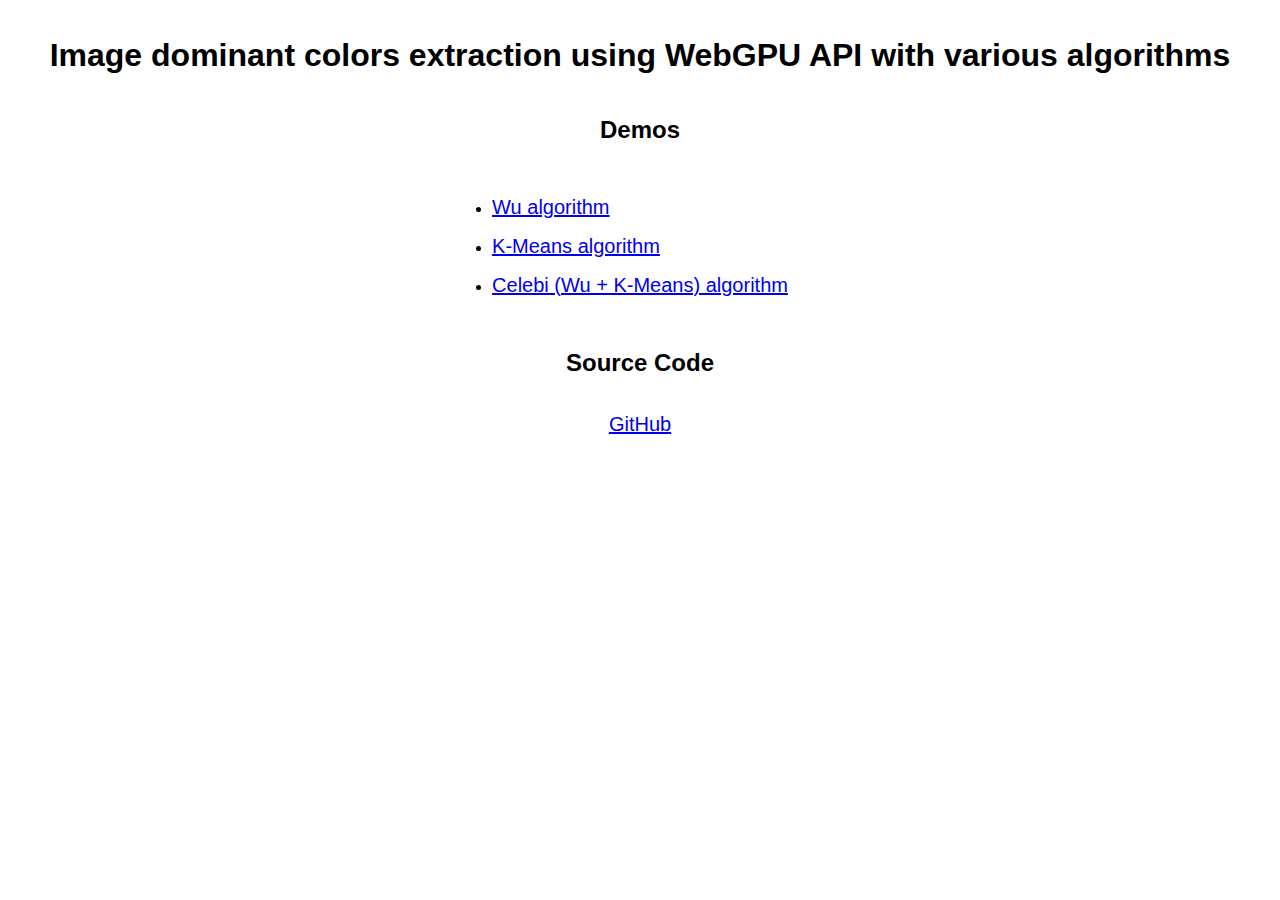
==== index.html @ b3cf2988 "init" ====
<!DOCTYPE html>

<html>
  <head>
    <meta charset='UTF-8'>
    <meta name="viewport" content="width=device-width, initial-scale=1.0">
    <title>Image dominant colors extraction using WebGPU API with various algorithms</title>
    <link rel='stylesheet' href='styles.css'>
  </head>
  <body>
    <h1>Image dominant colors extraction using WebGPU API with various algorithms</h1>

    <h2>Demos</h2>
    <ul>
      <li><a href='demo/wu/index.html'>Wu algorithm</a></li>
      <li><a href='demo/kmeans/index.html'>K-Means algorithm</a></li>
      <li><a href='demo/celebi/index.html'>Celebi (Wu + K-Means) algorithm</a></li>
    </ul>

    <h2>Source Code</h2>
    <p><a href='https://github.com/IvanLudvig/image-palette-webgpu' target="_blank">GitHub</a></p>

  </body>
</html>
---- styles.css ----
body {
    padding: 16px;
    margin: 0;
    background-color: #fff;
    font-family: Arial, Helvetica, sans-serif;
    display: flex;
    flex-direction: column;
    align-items: center;
}

h1 {
    color: #000;
    text-align: center;
}

ul {
    padding: 0;
}

ul li {
    margin: 16px;
}

a {
    font-size: 1.25em;
}
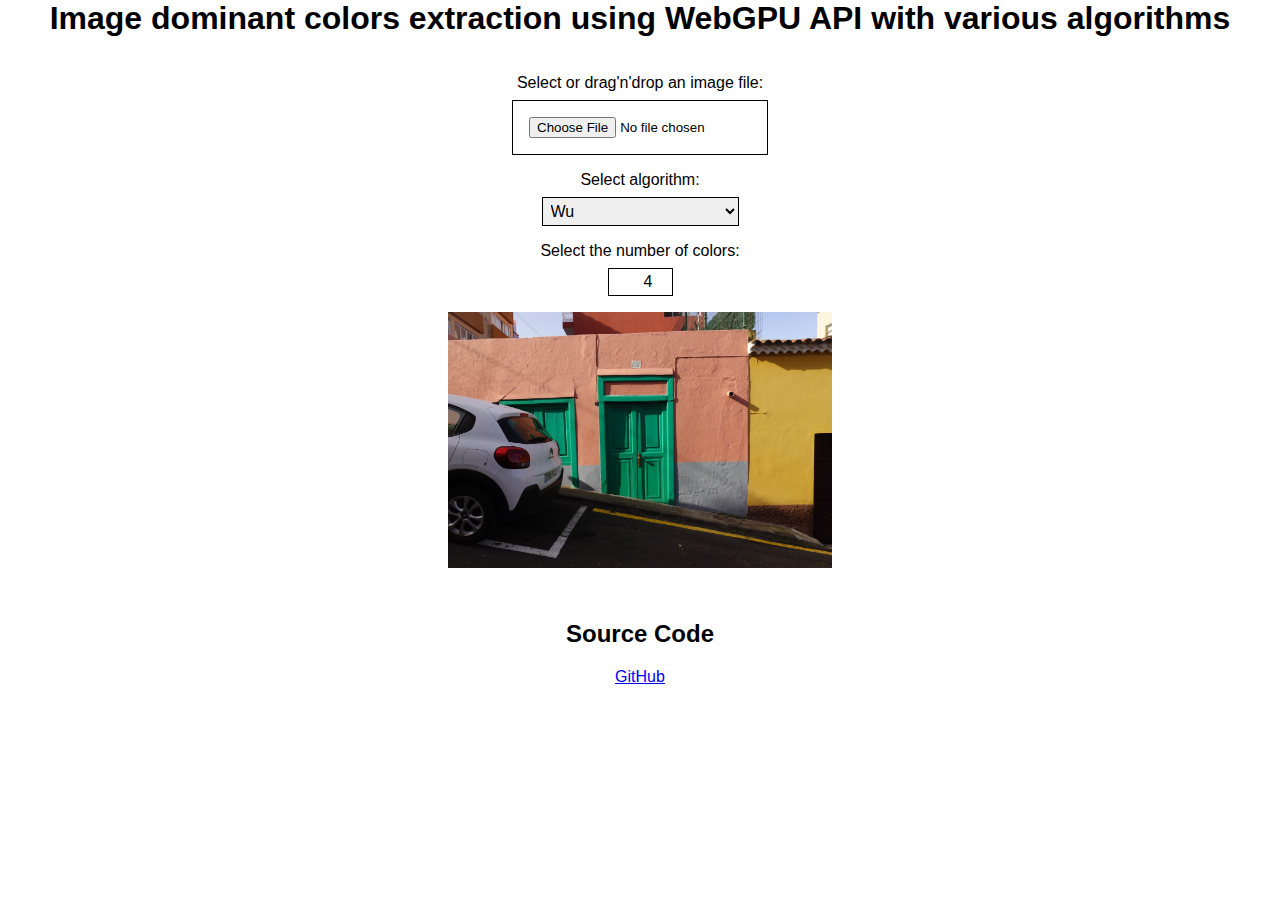
==== commit 489c6ef6: "Improve demo" ====
--- a/index.html
+++ b/index.html
@@ -1,24 +1,40 @@
-<!DOCTYPE html>
-
 <html>
   <head>
     <meta charset='UTF-8'>
     <meta name="viewport" content="width=device-width, initial-scale=1.0">
     <title>Image dominant colors extraction using WebGPU API with various algorithms</title>
-    <link rel='stylesheet' href='styles.css'>
+    <link rel='stylesheet' href='./styles.css'>
   </head>
   <body>
     <h1>Image dominant colors extraction using WebGPU API with various algorithms</h1>
 
-    <h2>Demos</h2>
-    <ul>
-      <li><a href='demo/wu/index.html'>Wu algorithm</a></li>
-      <li><a href='demo/kmeans/index.html'>K-Means algorithm</a></li>
-      <li><a href='demo/celebi/index.html'>Celebi (Wu + K-Means) algorithm</a></li>
-    </ul>
+    <div class='container'>
+      <div class='upload-container'>
+        <label for='image-upload'>Select or drag'n'drop an image file:</label>
+        <input type='file' id='image-upload' accept='image/*'>
+      </div>
+
+      <div class='algorithm-select-container'>
+        <label for='algorithm-select'>Select algorithm:</label>
+        <select id='algorithm-select'>
+          <option value='wu'>Wu</option>
+          <option value='kmeans'>K-Means</option>
+          <option value='celebi'>Celebi (Wu + K-Means)</option>
+        </select>
+      </div>
+
+      <div class='colors-num-container'>
+        <label for='k-input'>Select the number of colors:</label>
+        <input type='number' id='k-input' min='1' max='16' value='4'>
+      </div>
+
+      <img src='./image.jpg' alt='Image' style='max-width: 100%; max-height: 256px;' />
+      <div id='color-palette' class='color-palette'></div>
+    </div>
 
     <h2>Source Code</h2>
     <p><a href='https://github.com/IvanLudvig/image-palette-webgpu' target="_blank">GitHub</a></p>
 
+    <script type='module' src='./index.js'></script>
   </body>
 </html>
--- a/styles.css
+++ b/styles.css
@@ -1,26 +1,103 @@
 body {
-    padding: 16px;
+    padding: 0;
     margin: 0;
     background-color: #fff;
     font-family: Arial, Helvetica, sans-serif;
-    display: flex;
-    flex-direction: column;
-    align-items: center;
 }
 
-h1 {
+h1, h2 {
     color: #000;
     text-align: center;
 }
 
-ul {
-    padding: 0;
+p {
+    text-align: center;
 }
 
-ul li {
-    margin: 16px;
+.container {
+    display: flex;
+    flex-direction: column;
+    align-items: center;
+    gap: 16px;
+    width: calc(100% - 32px);
+    max-width: 1024px;
+    margin: 0 auto;
+    padding: 16px;
 }
 
-a {
-    font-size: 1.25em;
+.upload-container {
+    display: flex;
+    flex-direction: column;
+    justify-content: center;
+    align-items: center;
+    gap: 8px;
+    width: 100%;
+    max-width: 256px;
 }
+
+.upload-container input {
+    width: 100%;
+    padding: 16px;
+    border: 1px solid #000;
+    margin: auto;
+    text-align: center;
+}
+
+.color-palette {
+    display: flex;
+    gap: 12px;
+    flex-wrap: wrap;
+    justify-content: center;
+}
+
+.color-box {
+    display: flex;
+    flex-direction: column;
+    align-items: center;
+    gap: 8px;
+}
+
+.color-square {
+    width: 48px;
+    height: 48px;
+}
+
+.color-label {
+    font-size: 12px;
+    color: #000;
+    text-align: center;
+}
+
+.colors-num-container {
+    display: flex;
+    flex-direction: column;
+    gap: 8px;
+    align-items: center;
+}
+
+.algorithm-select-container {
+    display: flex;
+    flex-direction: column;
+    gap: 8px;
+    align-items: center;
+}
+
+#k-input {
+    padding: 4px;
+    border: 1px solid #000;
+    text-align: right;
+    font-size: 16px;
+}
+
+#algorithm-select {
+    padding: 4px;
+    border: 1px solid #000;
+    font-size: 16px;
+}
+
+button {
+    padding: 8px 16px;
+    margin: auto;
+    text-align: center;
+    font-size: 18px;
+}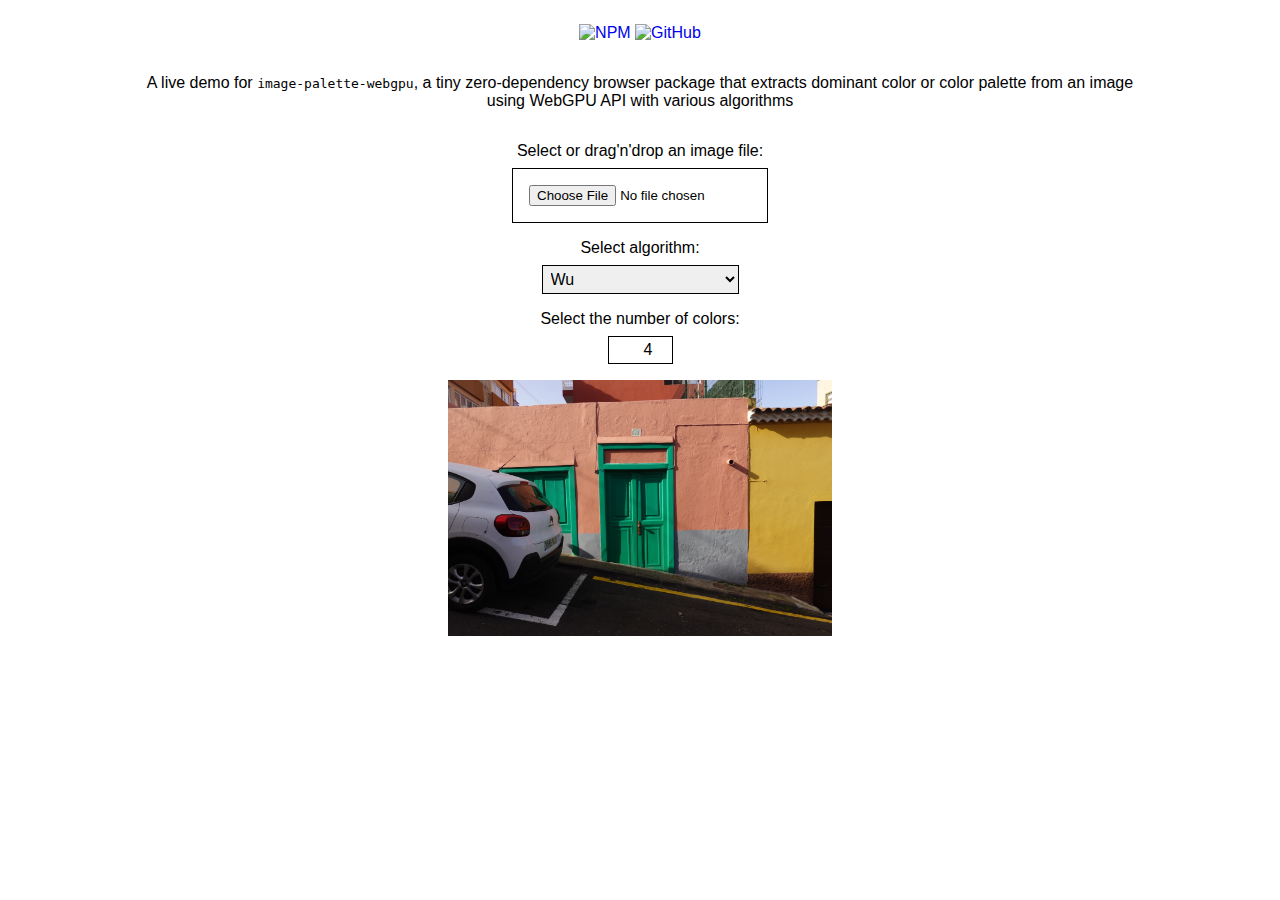
==== commit e6fcfc16: "Improve demo" ====
--- a/index.html
+++ b/index.html
@@ -1,40 +1,65 @@
 <html>
   <head>
-    <meta charset='UTF-8'>
-    <meta name="viewport" content="width=device-width, initial-scale=1.0">
+    <meta charset="UTF-8">
+    <meta
+      name="viewport"
+      content="width=device-width, initial-scale=1.0"
+    >
     <title>Image dominant colors extraction using WebGPU API with various algorithms</title>
-    <link rel='stylesheet' href='./styles.css'>
+    <link
+      rel="stylesheet"
+      href="./styles.css"
+    >
   </head>
   <body>
-    <h1>Image dominant colors extraction using WebGPU API with various algorithms</h1>
-
-    <div class='container'>
-      <div class='upload-container'>
-        <label for='image-upload'>Select or drag'n'drop an image file:</label>
-        <input type='file' id='image-upload' accept='image/*'>
+    <div class="container">
+      <div class="shield-container">
+        <a
+          href="https://npmjs.com/package/image-palette-webgpu"
+          target="_blank">
+            <img
+              src="https://img.shields.io/badge/NPM-cb3837?logo=npm&style=flat-square"
+              alt="NPM"
+            >
+        </a>
+        <a
+          href="https://github.com/IvanLudvig/image-palette-webgpu"
+          target="_blank">
+            <img
+              src="https://img.shields.io/badge/GitHub-24292f.svg?logo=github&style=flat-square"
+              alt="GitHub"
+            >
+        </a>
       </div>
 
-      <div class='algorithm-select-container'>
-        <label for='algorithm-select'>Select algorithm:</label>
-        <select id='algorithm-select'>
-          <option value='wu'>Wu</option>
-          <option value='kmeans'>K-Means</option>
-          <option value='celebi'>Celebi (Wu + K-Means)</option>
+      <p>A live demo for <code>image-palette-webgpu</code>, a tiny zero-dependency browser package that extracts dominant color or color palette from an image using WebGPU API with various algorithms</p>
+
+      <div class="upload-container">
+        <label for="image-upload">Select or drag'n'drop an image file:</label>
+        <input type="file" id="image-upload" accept="image/*">
+      </div>
+
+      <div class="algorithm-select-container">
+        <label for="algorithm-select">Select algorithm:</label>
+        <select id="algorithm-select">
+          <option value="wu">Wu</option>
+          <option value="kmeans">K-Means</option>
+          <option value="celebi">Celebi (Wu + K-Means)</option>
         </select>
       </div>
 
-      <div class='colors-num-container'>
-        <label for='k-input'>Select the number of colors:</label>
-        <input type='number' id='k-input' min='1' max='16' value='4'>
+      <div class="colors-num-container">
+        <label for="k-input">Select the number of colors:</label>
+        <input type="number" id="k-input" min="1" max="16" value="4">
       </div>
 
-      <img src='./image.jpg' alt='Image' style='max-width: 100%; max-height: 256px;' />
-      <div id='color-palette' class='color-palette'></div>
+      <img src="./image.jpg" id="image-preview" alt="Image" style="max-width: 100%; max-height: 256px;" />
+      <div id="color-palette" class="color-palette"></div>
     </div>
 
-    <h2>Source Code</h2>
-    <p><a href='https://github.com/IvanLudvig/image-palette-webgpu' target="_blank">GitHub</a></p>
-
-    <script type='module' src='./index.js'></script>
+    <script
+      type="module"
+      src="./index.js">
+    </script>
   </body>
 </html>
--- a/styles.css
+++ b/styles.css
@@ -1,13 +1,5 @@
 body {
-    padding: 0;
-    margin: 0;
-    background-color: #fff;
     font-family: Arial, Helvetica, sans-serif;
-}
-
-h1, h2 {
-    color: #000;
-    text-align: center;
 }
 
 p {
@@ -23,6 +15,10 @@
     max-width: 1024px;
     margin: 0 auto;
     padding: 16px;
+}
+
+.shield-container a {
+    text-decoration: none;
 }
 
 .upload-container {
@@ -94,10 +90,3 @@
     border: 1px solid #000;
     font-size: 16px;
 }
-
-button {
-    padding: 8px 16px;
-    margin: auto;
-    text-align: center;
-    font-size: 18px;
-}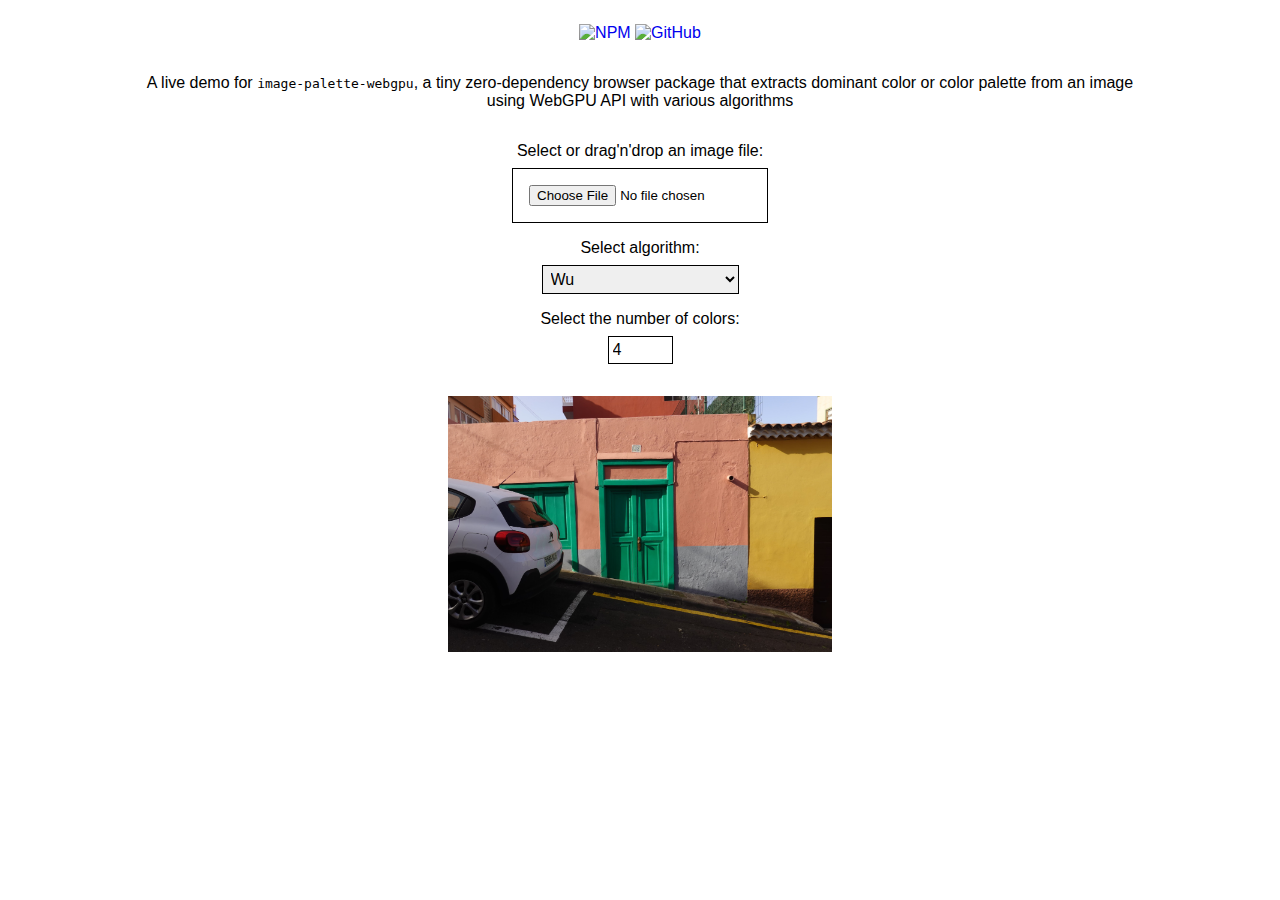
==== commit 682442f8: "Add execution time" ====
--- a/index.html
+++ b/index.html
@@ -53,6 +53,8 @@
         <input type="number" id="k-input" min="1" max="16" value="4">
       </div>
 
+      <div id="execution-time"></div>
+
       <img src="./image.jpg" id="image-preview" alt="Image" style="max-width: 100%; max-height: 256px;" />
       <div id="color-palette" class="color-palette"></div>
     </div>
--- a/styles.css
+++ b/styles.css
@@ -81,7 +81,6 @@
 #k-input {
     padding: 4px;
     border: 1px solid #000;
-    text-align: right;
     font-size: 16px;
 }
 
